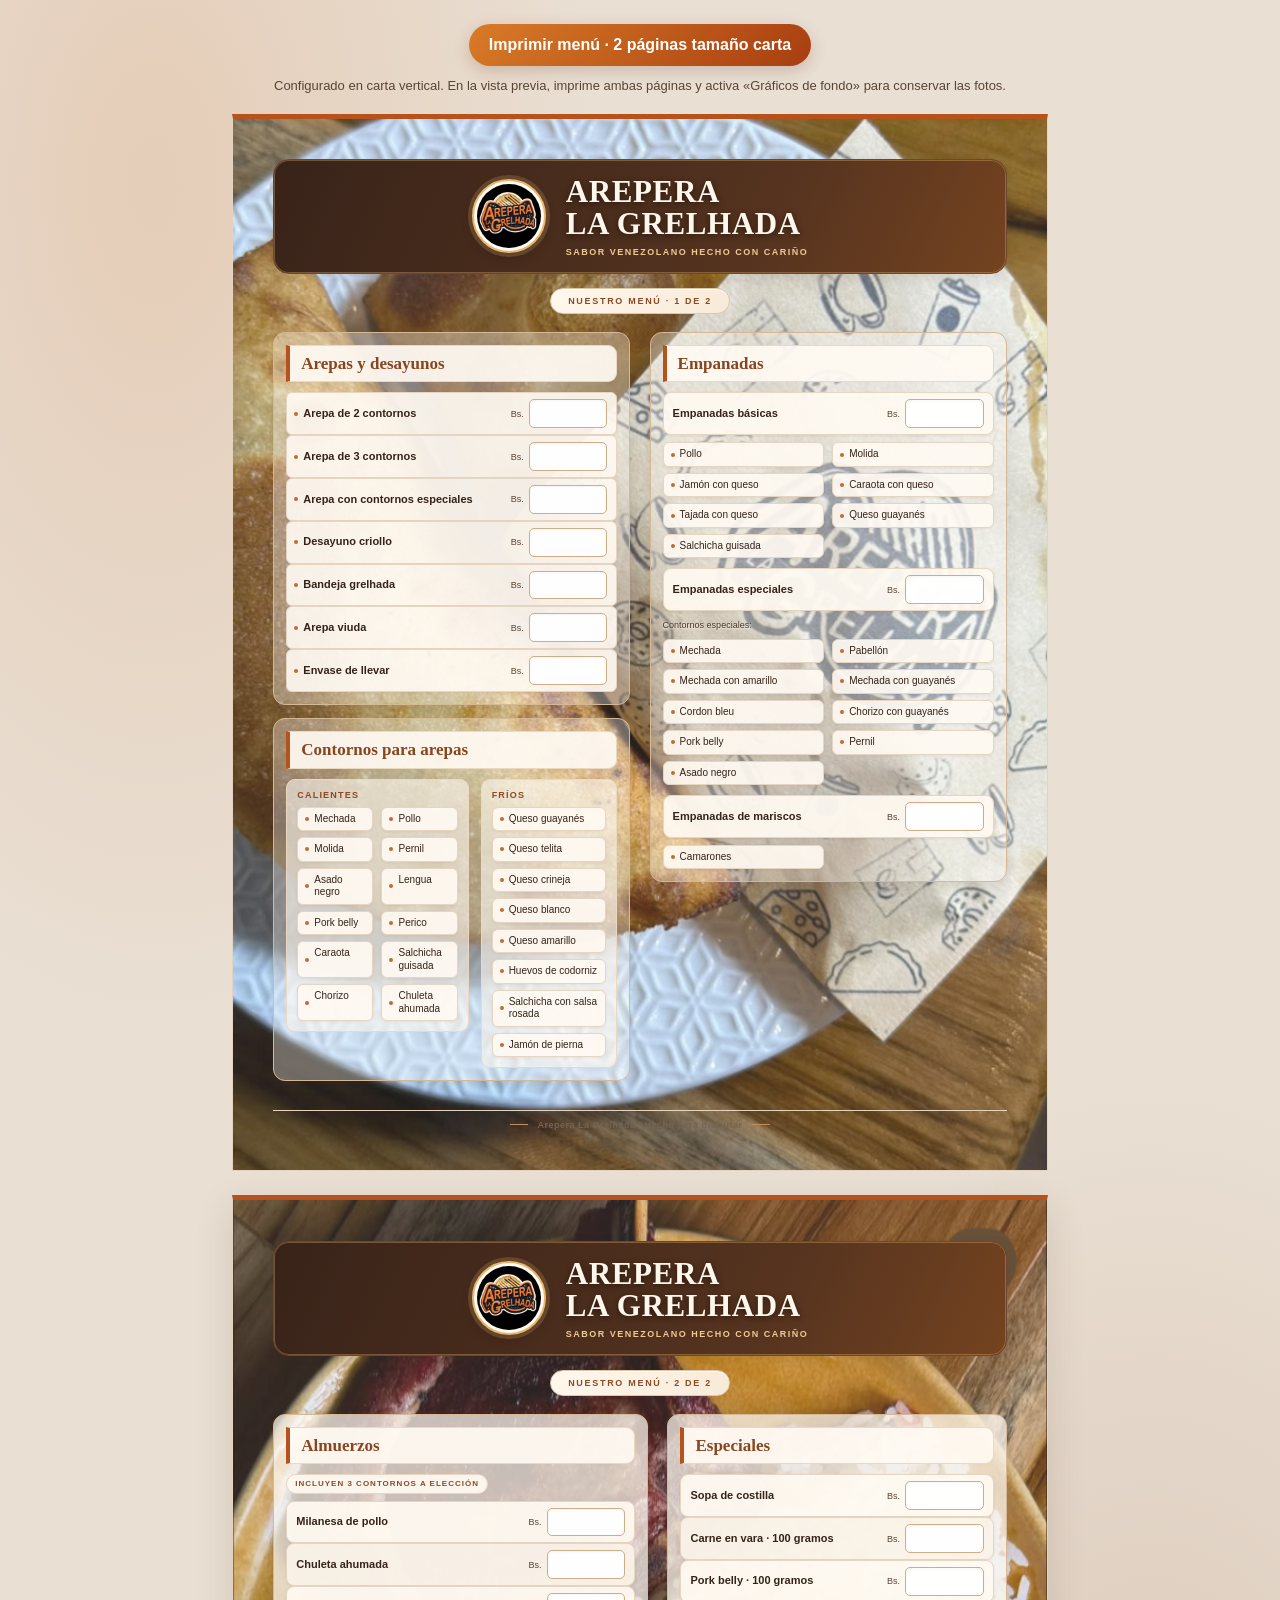
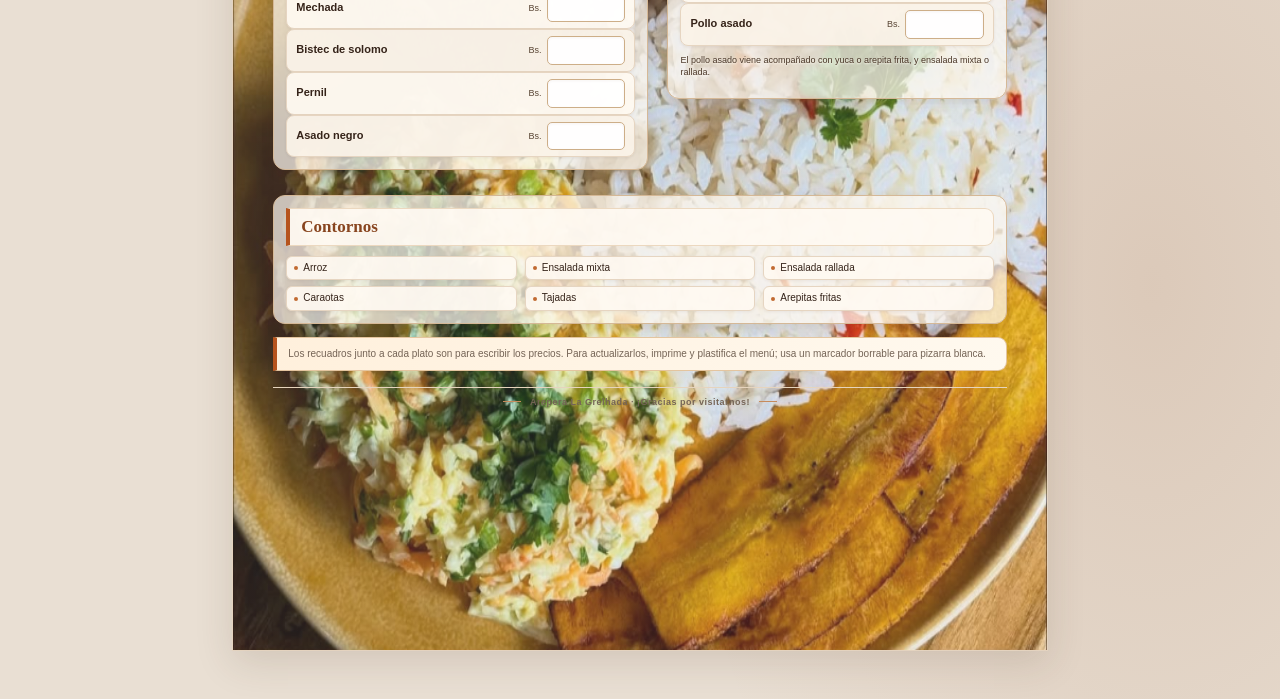
==== menu_fisico_arepera_grelhada.html @ f116dfba "Save remaining project assets and menu files Co-authored-by: Copilot <223556219+Copilot@users.norepl" ====
<!DOCTYPE html>
<html lang="es">
<head>
  <meta charset="UTF-8" />
  <meta name="viewport" content="width=device-width, initial-scale=1.0" />
  <meta name="description" content="Menú para imprimir de Arepera La Grelhada." />
  <title>Menú para imprimir | Arepera La Grelhada</title>
  <style>
    :root {
      color-scheme: light;
      --ink: #352319;
      --muted: #756456;
      --orange: #b6531d;
      --line: #e8d9c7;
      --paper: #fffaf2;
      --pale-orange: #fbefdf;
      --deep-brown: #39251a;
      --gold: #e7b66f;
    }

    * {
      box-sizing: border-box;
    }

    body {
      margin: 0;
      padding: 24px;
      background:
        radial-gradient(ellipse at 12% 8%, #d17a3b2e, transparent 28%),
        radial-gradient(ellipse at 90% 82%, #8f4e2626, transparent 30%),
        #e9dfd3;
      color: var(--ink);
      font-family: Arial, Helvetica, sans-serif;
    }

    .print-button {
      display: block;
      margin: 0 auto 18px;
      padding: 12px 20px;
      border: 0;
      border-radius: 999px;
      background: linear-gradient(135deg, #d87b27, #a83e11);
      color: #fff;
      cursor: pointer;
      font: inherit;
      font-weight: 700;
      box-shadow: 0 5px 16px #6b331e38;
    }

    .print-help {
      margin: -8px auto 18px;
      color: #594534;
      font-size: 13px;
      line-height: 1.5;
      text-align: center;
    }

    .page {
      width: 8.5in;
      min-height: 11in;
      margin: 0 auto 24px;
      padding: 0.42in;
      border: 1px solid #e4d3bf;
      border-top: 5px solid var(--orange);
      background:
        linear-gradient(145deg, #fffaf226, #fff8ed1A),
        url("menu-desayunos-fondo.png") center / cover no-repeat;
    }

    .lunch-page {
      background:
        linear-gradient(145deg, #fffaf226, #fff8ed1A),
        url("menu-almuerzos-fondo.jpe") center / 100% 100% no-repeat;
      box-shadow: 0 12px 36px #46301e24;
    }

    .brand {
      position: relative;
      display: flex;
      align-items: center;
      justify-content: center;
      gap: 20px;
      padding: 16px 14px;
      border: 1px solid #70452d;
      border-radius: 16px;
      background: linear-gradient(115deg, #382319, #55331f 66%, #74431f);
      text-align: left;
      box-shadow: inset 0 0 0 1px #e7b66f55, 0 5px 14px #39251a1c;
    }

    .brand img {
      width: 74px;
      height: 74px;
      flex: 0 0 74px;
      padding: 3px;
      border: 2px solid var(--gold);
      border-radius: 50%;
      object-fit: cover;
      background: #fffaf2;
      box-shadow: 0 0 0 4px #e7b66f35, 0 5px 12px #150d082e;
    }

    .brand h1 {
      margin: 0;
      color: #fff7eb;
      font-family: Georgia, "Times New Roman", serif;
      font-size: 31px;
      line-height: 1.05;
      text-transform: uppercase;
      letter-spacing: 0.02em;
      text-shadow: 0 2px 6px #160c08a8;
    }

    .brand p {
      margin: 6px 0 0;
      color: #edc994;
      font-size: 9px;
      font-weight: 700;
      letter-spacing: 1.5px;
      text-transform: uppercase;
    }

    .page-title {
      width: max-content;
      margin: 14px auto 18px;
      padding: 7px 17px;
      border: 1px solid #dfc7a9;
      border-radius: 999px;
      background: linear-gradient(110deg, #fff8ed, #f8ead8);
      color: #8b4b26;
      font-size: 9px;
      font-weight: 700;
      letter-spacing: 1.7px;
      text-align: center;
      text-transform: uppercase;
      box-shadow: inset 0 1px #fff;
    }

    .menu-section {
      margin: 0 0 13px;
      break-inside: avoid;
    }

    .photo-menu-section {
      padding: 12px;
      border: 1px solid #d5b896;
      border-radius: 12px;
      background: #fffaf255;
      box-shadow: 0 4px 12px #50301820;
    }

    .page-columns {
      display: grid;
      grid-template-columns: 1fr 1fr;
      align-items: start;
      gap: 0.2in;
      margin-bottom: 0;
    }

    .page-column {
      min-width: 0;
    }

    .menu-section h2 {
      margin: 0 0 10px;
      padding: 8px 11px;
      border: 1px solid #ecd8bf;
      border-left: 4px solid var(--orange);
      border-radius: 0 9px 9px 0;
      background: #fffaf2EB;
      color: #88451f;
      font-family: Georgia, "Times New Roman", serif;
      font-size: 17px;
      line-height: 1.15;
    }

    .contour-groups {
      display: grid;
      grid-template-columns: 1.2fr 0.9fr;
      align-items: start;
      gap: 12px;
    }

    .contour-group:last-child .contour-grid {
      grid-template-columns: 1fr;
    }

    .contour-group {
      padding: 10px;
      border: 1px solid #ead8c3;
      border-radius: 9px;
      background: #fffaf299;
    }

    .contour-group h3 {
      margin: 0 0 7px;
      color: #8b4b26;
      font-size: 9px;
      letter-spacing: 1.2px;
      text-transform: uppercase;
    }

    .empanada-group + .empanada-group {
      margin-top: 10px;
    }

    .empanada-group .menu-item {
      margin-bottom: 7px;
    }

    .lunch-grid {
      display: grid;
      grid-template-columns: 1.05fr 0.95fr;
      align-items: start;
      gap: 0.2in;
    }

    .lunch-grid .menu-section,
    .lunch-contours {
      padding: 12px;
      border: 1px solid #d5b896;
      border-radius: 12px;
      background: #fffaf2B8;
      box-shadow: 0 4px 12px #50301820;
    }

    .lunch-contours {
      margin-top: 12px;
    }

    .lunch-contours .contour-grid {
      grid-template-columns: repeat(3, minmax(0, 1fr));
    }

    .section-note {
      margin: 8px 0 7px;
      color: #493627;
      font-size: 9px;
      font-style: normal;
      line-height: 1.4;
      text-shadow: 0 1px 2px #fffaf2;
    }

    .section-note strong {
      display: inline-block;
      padding: 3px 8px;
      border: 1px solid #e9d5bd;
      border-radius: 999px;
      background: #fffaf2EB;
      color: #8b4b26;
      font-size: 8px;
      letter-spacing: 1px;
      text-transform: uppercase;
    }

    .menu-item {
      display: grid;
      grid-template-columns: minmax(0, 1fr) 1.12in;
      align-items: center;
      gap: 7px;
      min-height: 37px;
      padding: 6px 9px;
      border: 1px solid #e6d5c1;
      border-radius: 8px;
      background: #fffaf2ED;
      box-shadow: 0 1px 3px #38231912;
      break-inside: avoid;
    }

    .menu-item:nth-of-type(even) {
      background: #fbf4e9ED;
    }

    .photo-menu-section--breakfast .menu-item {
      position: relative;
      min-height: 34px;
      padding-left: 16px;
      border-color: #e6d5c1;
      border-radius: 6px;
      background: #fffaf2E8;
      box-shadow: 0 1px 3px #38231910;
    }

    .photo-menu-section--breakfast .menu-item:nth-of-type(even) {
      background: #fffaf2E8;
    }

    .photo-menu-section--breakfast .menu-item::before {
      position: absolute;
      top: 50%;
      left: 7px;
      width: 4px;
      height: 4px;
      border-radius: 50%;
      background: #c16a31;
      content: "";
      transform: translateY(-50%);
    }

    .item-name {
      color: #352319;
      font-size: 11px;
      font-weight: 700;
      line-height: 1.25;
    }

    .price-entry {
      display: flex;
      align-items: center;
      justify-content: flex-end;
      gap: 5px;
      color: #594534;
      font-size: 9px;
      white-space: nowrap;
    }

    .write-in {
      display: inline-block;
      width: 0.82in;
      height: 0.3in;
      border: 1px solid #cdae88;
      border-radius: 5px;
      background: #ffffffF2;
      box-shadow: inset 0 1px 3px #5534140c;
    }

    .contour-grid {
      display: grid;
      grid-template-columns: repeat(2, minmax(0, 1fr));
      gap: 6px 8px;
      margin: 7px 0 0;
      padding: 0;
      list-style: none;
    }

    .contour-grid li {
      position: relative;
      padding: 5px 7px 5px 16px;
      border: 1px solid #e6d5c1;
      border-radius: 6px;
      background: #fffaf2E8;
      box-shadow: 0 1px 3px #38231910;
      color: #352319;
      font-size: 10px;
      line-height: 1.25;
    }

    .contour-grid li::before {
      position: absolute;
      top: 50%;
      left: 7px;
      width: 4px;
      height: 4px;
      border-radius: 50%;
      background: #c16a31;
      content: "";
      transform: translateY(-50%);
    }

    .note-box {
      margin-top: 10px;
      padding: 9px 11px;
      border: 1px solid #e4c59f;
      border-left: 4px solid var(--orange);
      border-radius: 0 9px 9px 0;
      background: linear-gradient(110deg, #fff0dc, #fff9ef);
      color: var(--muted);
      font-size: 10px;
      line-height: 1.45;
    }

    .page-footer {
      margin-top: 16px;
      padding-top: 9px;
      border-top: 1px solid #e6d4bd;
      color: var(--muted);
      font-size: 9px;
      font-weight: 700;
      letter-spacing: 0.5px;
      text-align: center;
    }

    .page-footer::before,
    .page-footer::after {
      display: inline-block;
      width: 18px;
      height: 1px;
      margin: 0 9px 3px;
      background: #c68b5d;
      content: "";
    }

    @media screen and (max-width: 760px) {
      body {
        padding: 12px;
      }

      .page {
        width: 100%;
        min-height: auto;
        padding: 22px;
      }

      .page-columns,
      .contour-groups,
      .lunch-grid {
        grid-template-columns: 1fr;
      }

      .lunch-contours .contour-grid {
        grid-template-columns: repeat(2, minmax(0, 1fr));
      }
    }

    @media print {
      @page {
        size: letter portrait;
        margin: 0;
      }

      body {
        padding: 0;
        background: #fff;
        print-color-adjust: exact;
        -webkit-print-color-adjust: exact;
      }

      .print-button {
        display: none;
      }

      .print-help {
        display: none;
      }

      .page {
        width: 8.5in;
        height: 11in;
        min-height: 0;
        margin: 0;
        padding: 0.42in;
        border: 0;
        border-top: 5px solid var(--orange);
        box-shadow: none;
        overflow: hidden;
        break-after: page;
        page-break-after: always;
      }

      .page-title {
        margin-bottom: 14px;
      }

      .menu-section {
        margin-bottom: 10px;
      }

      .menu-item {
        min-height: 35px;
      }

      .page-footer {
        margin-top: 14px;
      }

      .page-columns {
        gap: 0.16in;
        margin-bottom: 0;
      }

      .contour-groups,
      .lunch-grid {
        gap: 0.16in;
      }

      .lunch-contours {
        margin-top: 9px;
      }

      .page:first-of-type .page-footer {
        margin-top: 0;
      }

      .page:last-of-type {
        break-after: auto;
        page-break-after: auto;
      }
    }
  </style>
</head>
<body>
  <button class="print-button" type="button" onclick="window.print()" aria-describedby="printHelp">
    Imprimir menú · 2 páginas tamaño carta
  </button>
  <p class="print-help" id="printHelp">
    Configurado en carta vertical. En la vista previa, imprime ambas páginas y activa «Gráficos de fondo» para conservar las fotos.
  </p>

  <main>
    <article class="page">
      <header class="brand">
        <img src="logo-arepera.png" alt="Logo de Arepera La Grelhada" />
        <div>
          <h1>Arepera<br />La Grelhada</h1>
          <p>Sabor venezolano hecho con cariño</p>
        </div>
      </header>
      <p class="page-title">Nuestro menú · 1 de 2</p>

      <div class="page-columns">
        <div class="page-column">
          <section class="menu-section photo-menu-section photo-menu-section--breakfast">
            <h2>Arepas y desayunos</h2>
            <div class="menu-item"><span class="item-name">Arepa de 2 contornos</span><span class="price-entry">Bs. <span class="write-in"></span></span></div>
            <div class="menu-item"><span class="item-name">Arepa de 3 contornos</span><span class="price-entry">Bs. <span class="write-in"></span></span></div>
            <div class="menu-item"><span class="item-name">Arepa con contornos especiales</span><span class="price-entry">Bs. <span class="write-in"></span></span></div>
            <div class="menu-item"><span class="item-name">Desayuno criollo</span><span class="price-entry">Bs. <span class="write-in"></span></span></div>
            <div class="menu-item"><span class="item-name">Bandeja grelhada</span><span class="price-entry">Bs. <span class="write-in"></span></span></div>
            <div class="menu-item"><span class="item-name">Arepa viuda</span><span class="price-entry">Bs. <span class="write-in"></span></span></div>
            <div class="menu-item"><span class="item-name">Envase de llevar</span><span class="price-entry">Bs. <span class="write-in"></span></span></div>
          </section>

          <section class="menu-section photo-menu-section photo-menu-section--arepas">
            <h2>Contornos para arepas</h2>
            <div class="contour-groups">
              <div class="contour-group">
                <h3>Calientes</h3>
                <ul class="contour-grid">
                  <li>Mechada</li>
                  <li>Pollo</li>
                  <li>Molida</li>
                  <li>Pernil</li>
                  <li>Asado negro</li>
                  <li>Lengua</li>
                  <li>Pork belly</li>
                  <li>Perico</li>
                  <li>Caraota</li>
                  <li>Salchicha guisada</li>
                  <li>Chorizo</li>
                  <li>Chuleta ahumada</li>
                </ul>
              </div>
              <div class="contour-group">
                <h3>Fríos</h3>
                <ul class="contour-grid">
                  <li>Queso guayanés</li>
                  <li>Queso telita</li>
                  <li>Queso crineja</li>
                  <li>Queso blanco</li>
                  <li>Queso amarillo</li>
                  <li>Huevos de codorniz</li>
                  <li>Salchicha con salsa rosada</li>
                  <li>Jamón de pierna</li>
                </ul>
              </div>
            </div>
          </section>
        </div>

        <div class="page-column">
          <section class="menu-section photo-menu-section photo-menu-section--empanadas">
            <h2>Empanadas</h2>
            <div class="empanada-group">
              <div class="menu-item"><span class="item-name">Empanadas básicas</span><span class="price-entry">Bs. <span class="write-in"></span></span></div>
              <ul class="contour-grid">
                <li>Pollo</li>
                <li>Molida</li>
                <li>Jamón con queso</li>
                <li>Caraota con queso</li>
                <li>Tajada con queso</li>
                <li>Queso guayanés</li>
                <li>Salchicha guisada</li>
              </ul>
            </div>

            <div class="empanada-group">
              <div class="menu-item"><span class="item-name">Empanadas especiales</span><span class="price-entry">Bs. <span class="write-in"></span></span></div>
              <p class="section-note">Contornos especiales:</p>
              <ul class="contour-grid">
                <li>Mechada</li>
                <li>Pabellón</li>
                <li>Mechada con amarillo</li>
                <li>Mechada con guayanés</li>
                <li>Cordon bleu</li>
                <li>Chorizo con guayanés</li>
                <li>Pork belly</li>
                <li>Pernil</li>
                <li>Asado negro</li>
              </ul>
            </div>

            <div class="empanada-group">
              <div class="menu-item"><span class="item-name">Empanadas de mariscos</span><span class="price-entry">Bs. <span class="write-in"></span></span></div>
              <ul class="contour-grid">
                <li>Camarones</li>
              </ul>
            </div>
          </section>
        </div>
      </div>

      <footer class="page-footer">Arepera La Grelhada · Hecho para disfrutar</footer>
    </article>

    <article class="page lunch-page">
      <header class="brand">
        <img src="logo-arepera.png" alt="Logo de Arepera La Grelhada" />
        <div>
          <h1>Arepera<br />La Grelhada</h1>
          <p>Sabor venezolano hecho con cariño</p>
        </div>
      </header>
      <p class="page-title">Nuestro menú · 2 de 2</p>

      <div class="lunch-grid">
        <section class="menu-section">
          <h2>Almuerzos</h2>
          <p class="section-note"><strong>Incluyen 3 contornos a elección</strong></p>
          <div class="menu-item"><span class="item-name">Milanesa de pollo</span><span class="price-entry">Bs. <span class="write-in"></span></span></div>
          <div class="menu-item"><span class="item-name">Chuleta ahumada</span><span class="price-entry">Bs. <span class="write-in"></span></span></div>
          <div class="menu-item"><span class="item-name">Mechada</span><span class="price-entry">Bs. <span class="write-in"></span></span></div>
          <div class="menu-item"><span class="item-name">Bistec de solomo</span><span class="price-entry">Bs. <span class="write-in"></span></span></div>
          <div class="menu-item"><span class="item-name">Pernil</span><span class="price-entry">Bs. <span class="write-in"></span></span></div>
          <div class="menu-item"><span class="item-name">Asado negro</span><span class="price-entry">Bs. <span class="write-in"></span></span></div>
        </section>

        <section class="menu-section">
          <h2>Especiales</h2>
          <div class="menu-item"><span class="item-name">Sopa de costilla</span><span class="price-entry">Bs. <span class="write-in"></span></span></div>
          <div class="menu-item"><span class="item-name">Carne en vara · 100 gramos</span><span class="price-entry">Bs. <span class="write-in"></span></span></div>
          <div class="menu-item"><span class="item-name">Pork belly · 100 gramos</span><span class="price-entry">Bs. <span class="write-in"></span></span></div>
          <div class="menu-item"><span class="item-name">Pollo asado</span><span class="price-entry">Bs. <span class="write-in"></span></span></div>
          <p class="section-note">El pollo asado viene acompañado con yuca o arepita frita, y ensalada mixta o rallada.</p>
        </section>
      </div>

      <section class="menu-section lunch-contours">
        <h2>Contornos</h2>
        <ul class="contour-grid">
          <li>Arroz</li>
          <li>Ensalada mixta</li>
          <li>Ensalada rallada</li>
          <li>Caraotas</li>
          <li>Tajadas</li>
          <li>Arepitas fritas</li>
        </ul>
      </section>

      <aside class="note-box">
        Los recuadros junto a cada plato son para escribir los precios. Para actualizarlos, imprime y plastifica el menú; usa un marcador borrable para pizarra blanca.
      </aside>

      <footer class="page-footer">Arepera La Grelhada · ¡Gracias por visitarnos!</footer>
    </article>
  </main>
</body>
</html>
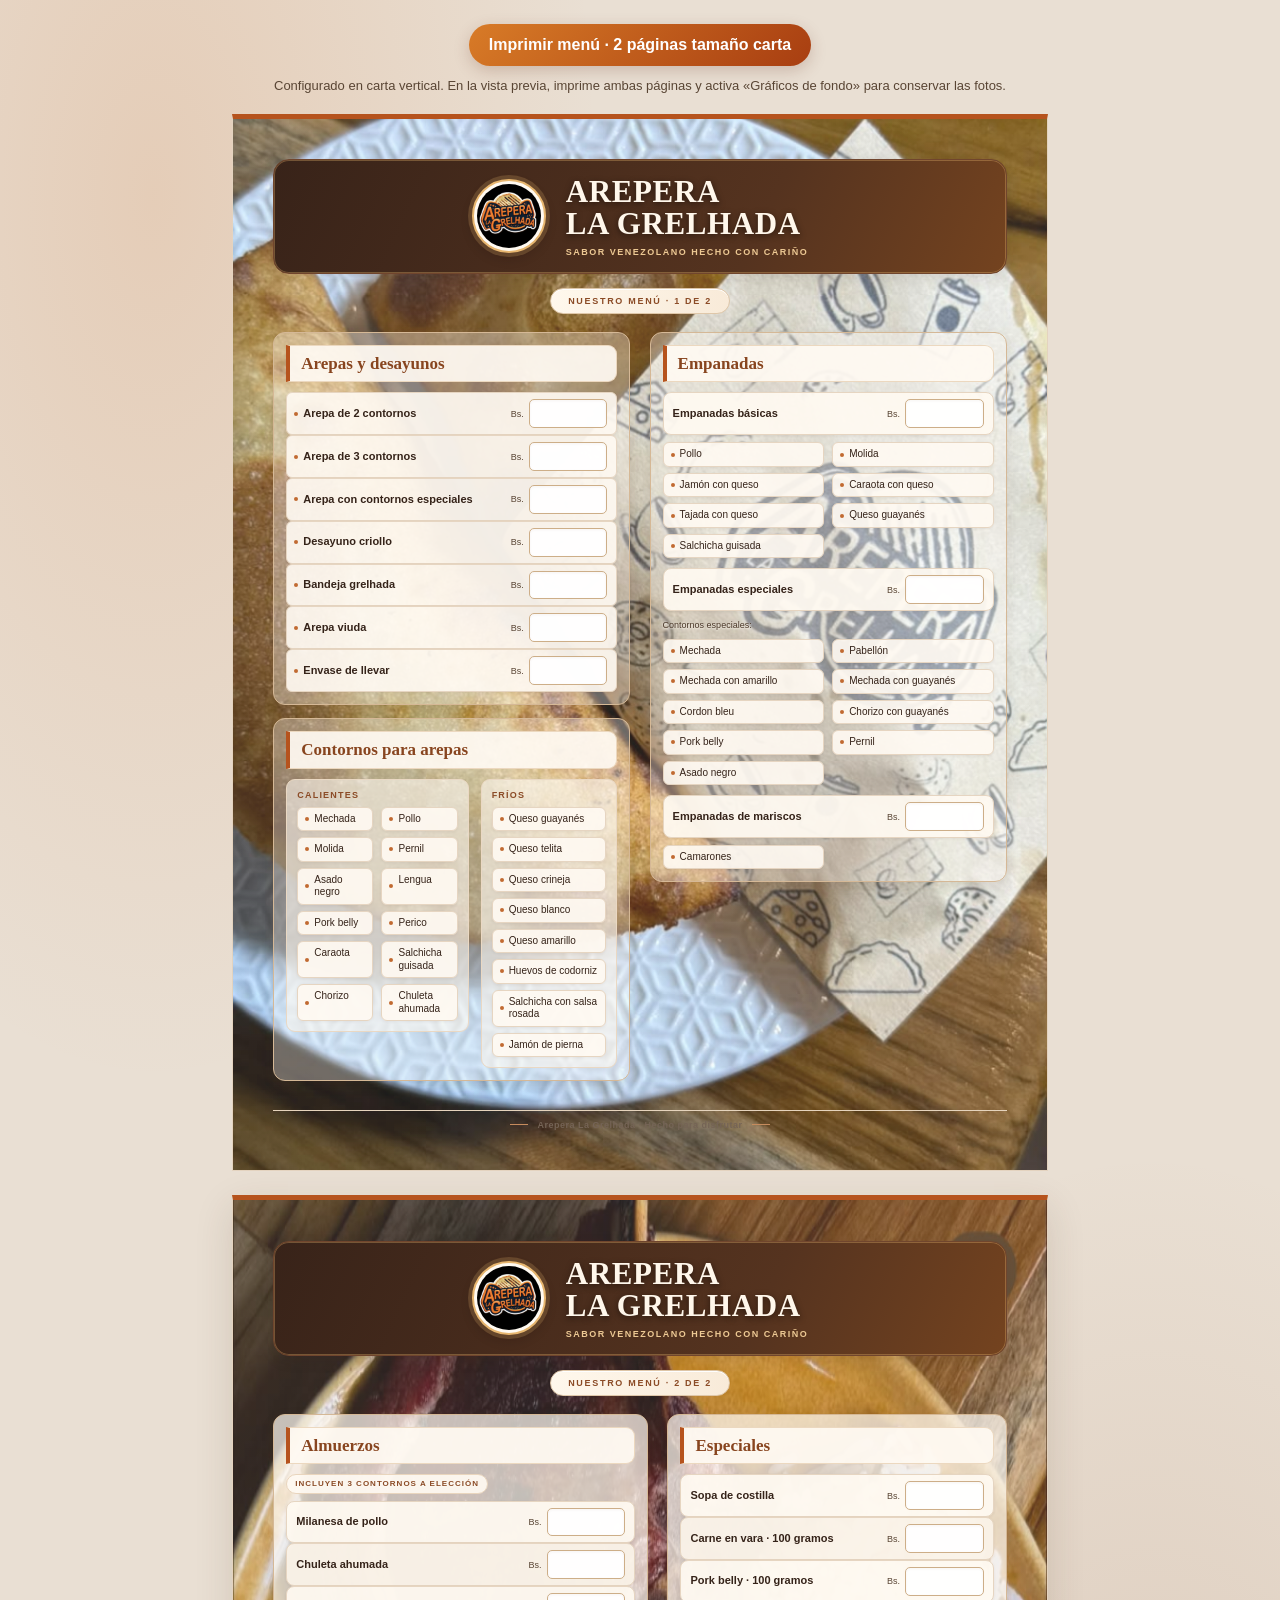
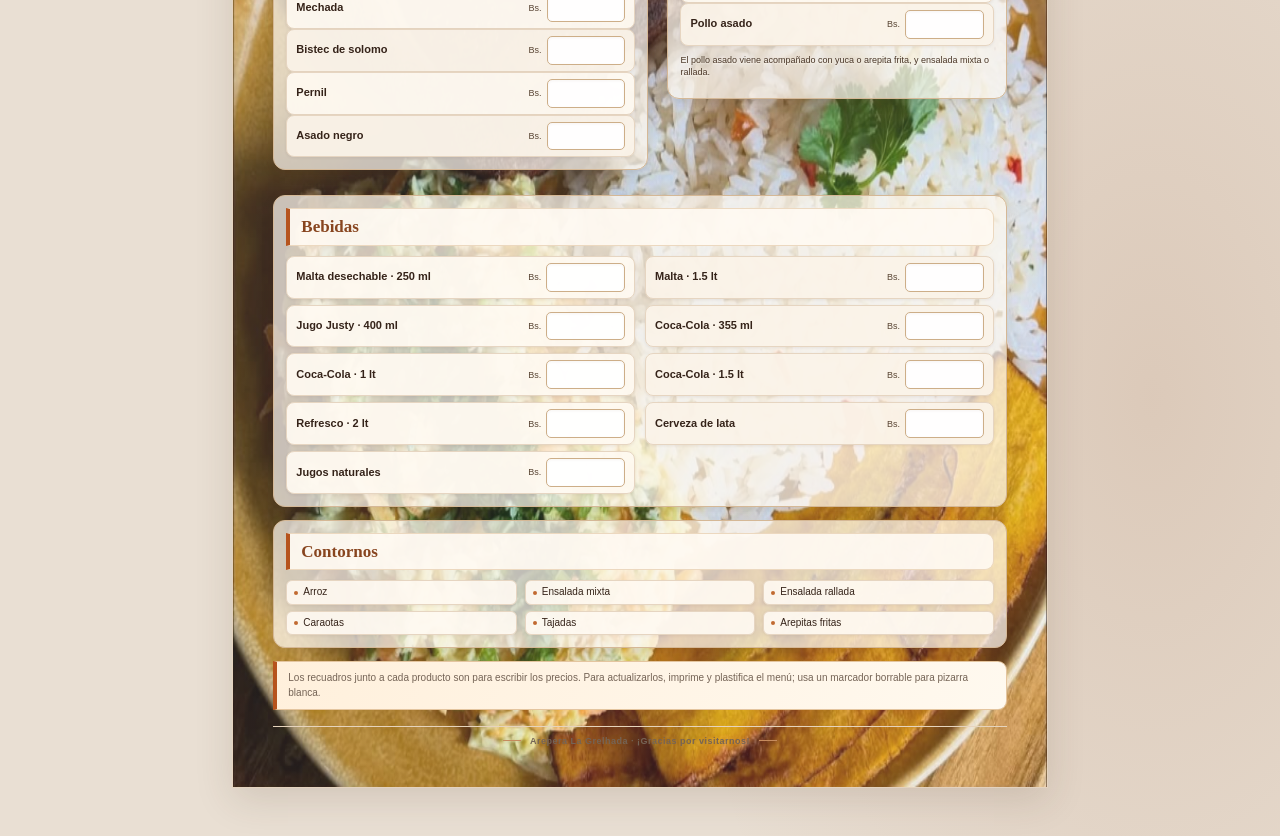
==== commit 820053c2: "Update menu_fisico_arepera_grelhada.html" ====
--- a/menu_fisico_arepera_grelhada.html
+++ b/menu_fisico_arepera_grelhada.html
@@ -228,6 +228,21 @@
       margin-top: 12px;
     }
 
+    .beverages-section {
+      margin-top: 12px;
+      padding: 12px;
+      border: 1px solid #d5b896;
+      border-radius: 12px;
+      background: #fffaf2B8;
+      box-shadow: 0 4px 12px #50301820;
+    }
+
+    .beverage-grid {
+      display: grid;
+      grid-template-columns: repeat(2, minmax(0, 1fr));
+      gap: 6px 10px;
+    }
+
     .lunch-contours .contour-grid {
       grid-template-columns: repeat(3, minmax(0, 1fr));
     }
@@ -475,6 +490,31 @@
 
       .lunch-contours {
         margin-top: 9px;
+      }
+
+      .beverages-section {
+        margin-top: 9px;
+        padding: 10px;
+      }
+
+      .beverage-grid {
+        grid-template-columns: repeat(3, minmax(0, 1fr));
+        gap: 5px 8px;
+      }
+
+      .beverage-grid .menu-item {
+        grid-template-columns: minmax(0, 1fr) 0.9in;
+        min-height: 32px;
+        padding: 3px 7px;
+      }
+
+      .beverage-grid .item-name {
+        font-size: 10px;
+      }
+
+      .beverage-grid .write-in {
+        width: 0.62in;
+        height: 0.27in;
       }
 
       .page:first-of-type .page-footer {
@@ -634,6 +674,21 @@
         </section>
       </div>
 
+      <section class="menu-section beverages-section">
+        <h2>Bebidas</h2>
+        <div class="beverage-grid">
+          <div class="menu-item"><span class="item-name">Malta desechable · 250 ml</span><span class="price-entry">Bs. <span class="write-in"></span></span></div>
+          <div class="menu-item"><span class="item-name">Malta · 1.5 lt</span><span class="price-entry">Bs. <span class="write-in"></span></span></div>
+          <div class="menu-item"><span class="item-name">Jugo Justy · 400 ml</span><span class="price-entry">Bs. <span class="write-in"></span></span></div>
+          <div class="menu-item"><span class="item-name">Coca-Cola · 355 ml</span><span class="price-entry">Bs. <span class="write-in"></span></span></div>
+          <div class="menu-item"><span class="item-name">Coca-Cola · 1 lt</span><span class="price-entry">Bs. <span class="write-in"></span></span></div>
+          <div class="menu-item"><span class="item-name">Coca-Cola · 1.5 lt</span><span class="price-entry">Bs. <span class="write-in"></span></span></div>
+          <div class="menu-item"><span class="item-name">Refresco · 2 lt</span><span class="price-entry">Bs. <span class="write-in"></span></span></div>
+          <div class="menu-item"><span class="item-name">Cerveza de lata</span><span class="price-entry">Bs. <span class="write-in"></span></span></div>
+          <div class="menu-item"><span class="item-name">Jugos naturales</span><span class="price-entry">Bs. <span class="write-in"></span></span></div>
+        </div>
+      </section>
+
       <section class="menu-section lunch-contours">
         <h2>Contornos</h2>
         <ul class="contour-grid">
@@ -647,7 +702,7 @@
       </section>
 
       <aside class="note-box">
-        Los recuadros junto a cada plato son para escribir los precios. Para actualizarlos, imprime y plastifica el menú; usa un marcador borrable para pizarra blanca.
+        Los recuadros junto a cada producto son para escribir los precios. Para actualizarlos, imprime y plastifica el menú; usa un marcador borrable para pizarra blanca.
       </aside>
 
       <footer class="page-footer">Arepera La Grelhada · ¡Gracias por visitarnos!</footer>
